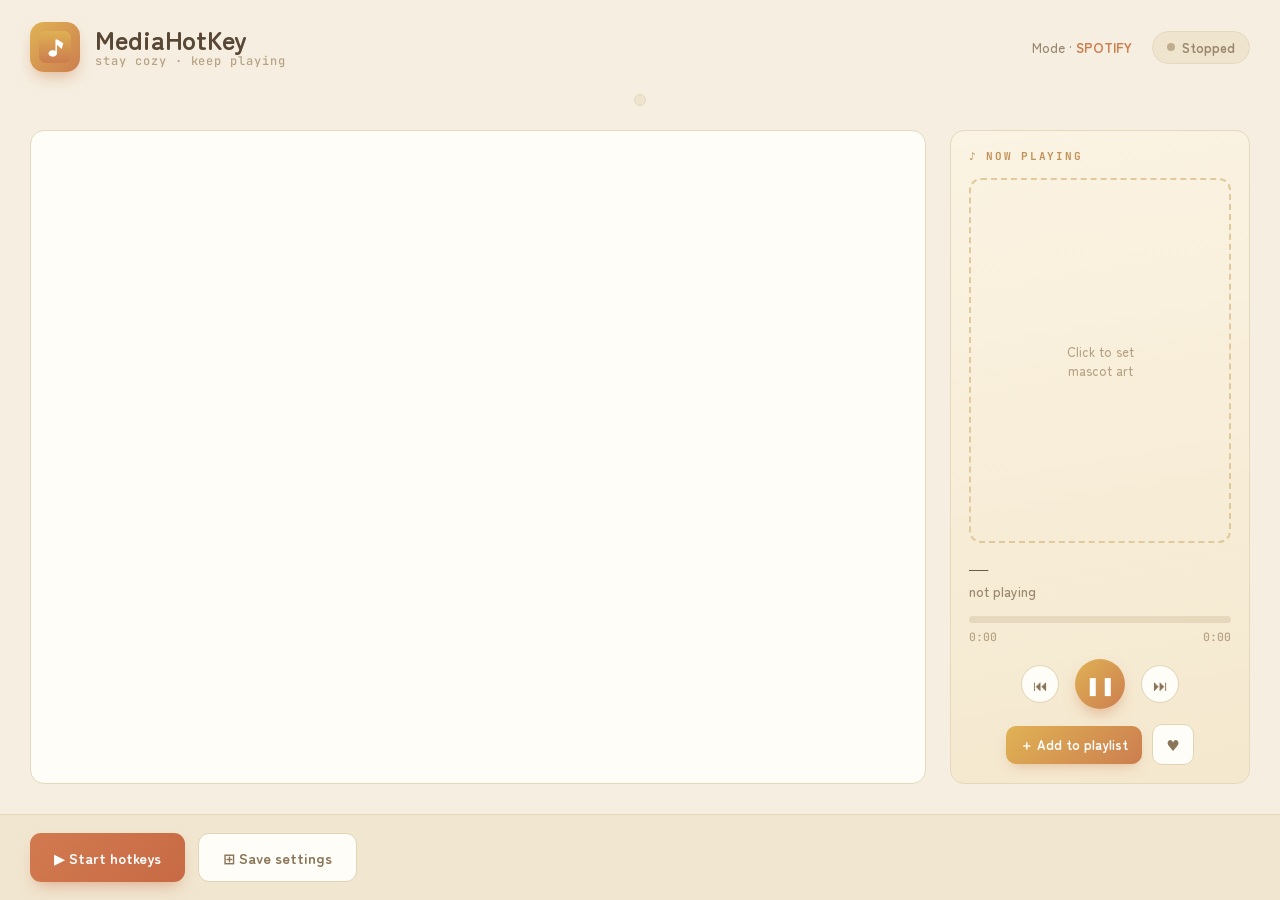
==== mediahotkey/web/index.html @ 5b4fa44e "Add "Add to playlist" + Like buttons to the now-playing panel (v1.0.4) Below the transport controls:" ====
<!DOCTYPE html>
<html lang="en">
<head>
<meta charset="utf-8">
<meta name="viewport" content="width=device-width, initial-scale=1">
<title>MediaHotKey</title>
<link rel="stylesheet" href="styles.css">
</head>
<body>
<div class="app">

  <!-- header -->
  <div class="header">
    <div class="brand">
      <div class="logo"><img src="logo.png" alt=""></div>
      <div>
        <div class="title">MediaHotKey</div>
        <div class="tag">stay cozy · keep playing</div>
      </div>
    </div>
    <div class="right">
      <div class="mode">Mode · <b id="mode-val">SPOTIFY</b></div>
      <div class="pill stopped" id="run-pill">
        <span class="dot"></span><span class="txt" id="run-txt">Stopped</span>
      </div>
    </div>
  </div>

  <!-- tabs -->
  <div class="tabbar">
    <div class="tabs" id="tabs"></div>
  </div>

  <!-- body -->
  <div class="body">
    <div class="content">

      <!-- Spotify -->
      <div class="panel" data-tab="Spotify">
        <div class="h-sec">Spotify Web API credentials</div>
        <div class="desc">Create an app at developer.spotify.com → Dashboard. Copy the Client ID
          and Client Secret. In the app's settings add the Redirect URI below exactly. Playback
          control (skip/pause) needs Spotify Premium.</div>
        <div class="row"><div class="lbl">Client ID</div>
          <input class="field" id="f-client-id" placeholder="from the Spotify dashboard"></div>
        <div class="row"><div class="lbl">Client Secret</div>
          <input class="field" id="f-client-secret" type="password" placeholder="kept on this machine only"></div>
        <div class="row"><div class="lbl">Redirect URI</div>
          <input class="field" id="f-redirect" placeholder="http://127.0.0.1:8888/callback"></div>
        <div class="btnrow">
          <button class="btn secondary" id="btn-dashboard">Open Spotify Dashboard ↗</button>
          <button class="btn primary" id="btn-test-spotify">Test / Authorize</button>
        </div>
        <div class="status" id="spotify-status"></div>
      </div>

      <!-- Discord -->
      <div class="panel" data-tab="Discord">
        <div class="h-sec">Discord webhook <span class="opt">(optional)</span></div>
        <div class="desc">Paste a Discord channel webhook URL to post warm now-playing cards, likes
          and mode switches. Leave blank to disable Discord entirely. Create one in a server:
          Channel → Edit → Integrations → Webhooks.</div>
        <div class="row"><div class="lbl">Webhook URL</div>
          <input class="field" id="f-webhook" placeholder="https://discord.com/api/webhooks/…  (optional)"></div>
        <div class="btnrow">
          <button class="btn sage" id="btn-test-discord">Send test message</button>
        </div>
        <div class="opt-row" id="discord-pause-row" style="margin-top:6px">
          <div class="toggle" id="discord-pause-toggle"><div class="knob"></div></div>
          <span>Pause webhook posts (keep the URL, stop sending)</span>
        </div>
        <div class="status" id="discord-status"></div>
      </div>

      <!-- Hotkeys -->
      <div class="panel" data-tab="Hotkeys">
        <div class="h-sec">Global hotkeys</div>
        <div class="desc">Click Record and press the combination you want (e.g. F9, or
          Ctrl+Shift+F9), or type it manually like 'ctrl+alt+f9'. These work system-wide while the
          engine is running.</div>
        <div id="hotkeys"></div>
      </div>

      <!-- General -->
      <div class="panel" data-tab="General">
        <div class="h-sec" style="margin-bottom:20px">Mode &amp; playback</div>
        <div class="gen-row"><div class="lbl">Start in mode</div>
          <div class="seg" id="seg-mode">
            <div class="opt" data-val="spotify">spotify</div>
            <div class="opt" data-val="media">media</div>
          </div>
        </div>
        <div class="gen-row" style="margin-bottom:9px"><div class="lbl">Media app hint</div>
          <input class="field sm" id="f-hint" placeholder="brave / chrome / msedge"></div>
        <div class="helper">In Media mode, prefer the browser/app whose id contains this word.
          Leave blank to control whatever is current.</div>
        <div class="gen-row" style="margin-bottom:28px"><div class="lbl">Poll interval (s)</div>
          <input class="field xs" id="f-poll"></div>
        <div class="h-sec" style="margin-bottom:16px">Options</div>
        <div class="opts" id="opts"></div>

        <div class="h-sec" style="margin:24px 0 8px">Updates</div>
        <div class="desc" style="margin-bottom:12px">Version <b id="upd-version">—</b>
          · <span id="upd-status">not checked yet</span></div>
        <div class="btnrow" style="margin-bottom:6px">
          <button class="btn secondary" id="btn-check-update">Check for updates</button>
          <button class="btn primary" id="btn-do-update">Update now</button>
          <button class="btn sage" id="btn-restart" style="display:none">Restart to apply</button>
        </div>

        <div class="cfgpath" id="cfgpath"></div>
      </div>

      <!-- Log -->
      <div class="panel" data-tab="Log">
        <div class="log-head">
          <div class="h-sec" style="margin:0">Activity log</div>
          <button class="btn clear" id="btn-clear">Clear log</button>
        </div>
        <div class="console" id="console"></div>
      </div>

    </div>

    <!-- mascot / now-playing -->
    <div class="mascot">
      <div class="np">♪ NOW PLAYING</div>
      <div class="art" id="art" title="Click to set mascot art">
        <div class="hint">Click to set<br>mascot art</div>
      </div>
      <div class="meta">
        <div class="t" id="np-title">—</div>
        <div class="a" id="np-artist">not playing</div>
      </div>
      <div>
        <div class="bar"><div class="fill" id="np-fill"></div></div>
        <div class="times"><span id="np-cur">0:00</span><span id="np-dur">0:00</span></div>
      </div>
      <div class="transport">
        <div class="tbtn" id="tp-prev">⏮</div>
        <div class="tbtn play" id="tp-play">❚❚</div>
        <div class="tbtn" id="tp-next">⏭</div>
      </div>
      <div class="np-actions">
        <button class="np-act add" id="np-add" title="Add the current track to its playlist (Spotify)">＋ Add to playlist</button>
        <button class="np-act like" id="np-like" title="Save to Liked Songs (Spotify)">♥</button>
      </div>
    </div>
  </div>

  <!-- footer -->
  <div class="footer">
    <div class="left">
      <button class="btn foot stop" id="btn-engine">▶ Start hotkeys</button>
      <button class="btn foot save" id="btn-save">⊞ Save settings</button>
    </div>
    <div class="caps" id="caps"></div>
  </div>

</div>
<div class="toast" id="toast"></div>
<script src="app.js"></script>
</body>
</html>
---- mediahotkey/web/styles.css ----
/* MediaHotKey — "Lo-fi Café" UI. Tokens taken verbatim from the design spec. */

/* Fonts are bundled locally (assets/fetch_fonts.py) so the app runs offline. */
@import url('fonts.css');

:root {
  --paper: #F6EFE1;
  --titlebar: #EEE2CC;
  --chip: #EFE4CE;
  --card: #FFFDF8;
  --field: #FBF6EA;
  --field-border: #E3D4B6;
  --panel-border: #E6D8BD;
  --footer: #F1E6D0;
  --ink: #574734;
  --body: #6e5c44;
  --muted: #9a876e;
  --faint: #b7a384;
  --fainter: #c0ad8d;
  --terra: #CC7E4F;
  --terra-top: #E0B254;
  --sage: #87A06F;
  --sage-deep: #6E8C56;
  --mustard: #E0B254;
  --red: #C76A45;
  --pill-bg: #EBF1E4;
  --pill-border: #C9DCB8;
  --logtag: #C89A5A;
  --ui: 'Zen Maru Gothic', 'Yu Gothic UI', 'Segoe UI', system-ui, sans-serif;
  --mono: 'JetBrains Mono', 'Consolas', ui-monospace, monospace;
}

* { box-sizing: border-box; }
html, body { margin: 0; height: 100%; }
body {
  font-family: var(--ui);
  background: var(--paper);
  color: var(--ink);
  user-select: none;
  overflow: hidden;
}
@keyframes mhk-pulse { 0%,100%{opacity:1} 50%{opacity:.3} }

.app { display: flex; flex-direction: column; height: 100vh; background: var(--paper); }

/* ---- header ---- */
.header { display: flex; align-items: center; justify-content: space-between;
  padding: 22px 30px 6px; flex: none; }
.header .brand { display: flex; align-items: center; gap: 15px; }
.header .logo { width: 50px; height: 50px; border-radius: 14px;
  background: linear-gradient(135deg, var(--terra-top), var(--terra));
  display: flex; align-items: center; justify-content: center;
  box-shadow: 0 8px 16px -4px rgba(204,126,79,.5); }
.header .logo img { width: 32px; height: 32px; }
.header .title { font: 700 26px var(--ui); color: var(--ink);
  letter-spacing: -.01em; line-height: 1.05; }
.header .tag { font: 500 12px var(--mono); color: var(--faint); letter-spacing: .08em; }
.header .right { display: flex; align-items: center; gap: 20px; }
.header .mode { font: 500 13.5px var(--ui); color: var(--muted); }
.header .mode b { color: var(--terra); font-weight: 700; }
.pill { display: flex; align-items: center; gap: 7px; background: var(--pill-bg);
  border: 1px solid var(--pill-border); padding: 6px 14px; border-radius: 18px; }
.pill .dot { width: 8px; height: 8px; border-radius: 50%; background: var(--sage); }
.pill.running .dot { animation: mhk-pulse 1.6s infinite; }
.pill.stopped { background: #EFE4CE; border-color: var(--panel-border); }
.pill.stopped .dot { background: #c0ad8d; animation: none; }
.pill .txt { font: 700 13px var(--ui); color: #5F7C49; }
.pill.stopped .txt { color: var(--muted); }

/* ---- tabs ---- */
.tabbar { display: flex; justify-content: center; padding: 16px 0 20px; flex: none; }
.tabs { display: inline-flex; gap: 4px; background: var(--chip);
  border: 1px solid var(--panel-border); padding: 5px; border-radius: 13px; }
.tab { padding: 8px 18px; border-radius: 8px; cursor: pointer; font: 500 15px var(--ui);
  color: var(--muted); transition: all .15s ease; white-space: nowrap; line-height: 1; }
.tab.active { background: var(--terra); color: #fffdf8; font-weight: 700; }

/* ---- body ---- */
.body { display: grid; grid-template-columns: 1fr 300px; gap: 24px;
  padding: 4px 30px 30px; flex: 1; min-height: 0; }
.body > * { min-height: 0; }   /* let grid children scroll instead of overflowing */
.content { background: var(--card); border: 1px solid var(--panel-border);
  border-radius: 14px; padding: 28px 30px; min-height: 0; overflow-y: auto; }
.panel { display: none; }
.panel.active { display: block; }

.h-sec { font: 700 21px var(--ui); color: var(--ink); margin-bottom: 7px; }
.h-sec .opt { color: var(--faint); font-size: 16px; }
.desc { font: 400 14px var(--ui); color: var(--muted); line-height: 1.6; margin-bottom: 26px; }

.row { display: flex; align-items: center; gap: 18px; margin-bottom: 16px; }
.row .lbl { width: 130px; flex: none; font: 500 14.5px var(--ui); color: var(--muted); }
.field { flex: 1; background: var(--field); border: 1px solid var(--field-border);
  border-radius: 10px; padding: 12px 15px; font: 500 14px var(--mono); color: #7C6A52;
  outline: none; min-width: 0; }
.field:focus { border-color: var(--terra); background: #fff; }
input.field::placeholder { color: #c7b594; }

.btnrow { display: flex; gap: 13px; margin: 4px 0 22px; flex-wrap: wrap; }
.btn { padding: 12px 24px; border-radius: 11px; font: 700 14.5px var(--ui);
  cursor: pointer; border: 0; color: #fff; }
.btn.secondary { background: #F2E9D6; border: 1px solid var(--field-border);
  color: #8a7558; font-weight: 600; }
.btn.primary { background: linear-gradient(135deg, var(--terra-top), var(--terra));
  box-shadow: 0 8px 16px -6px rgba(204,126,79,.5); }
.btn.sage { background: linear-gradient(135deg, var(--sage), var(--sage-deep));
  box-shadow: 0 8px 16px -6px rgba(110,140,86,.5); }
.btn.stop { background: linear-gradient(135deg, #D27A4F, var(--red));
  box-shadow: 0 8px 16px -6px rgba(199,106,69,.5); }
.btn:active { transform: translateY(1px); }

.status { display: flex; align-items: center; gap: 8px; font: 600 14.5px var(--ui);
  color: #5F7C49; min-height: 20px; }
.status .muted { color: var(--muted); font-weight: 400; }
.status.err { color: var(--red); }

/* hotkeys */
.hkrow { display: flex; align-items: center; gap: 16px; margin-bottom: 13px; }
.hkrow .lbl { width: 185px; flex: none; font: 600 14.5px var(--ui); color: var(--body); }
.btn.record { padding: 11px 20px; border-radius: 10px; font: 700 13.5px var(--ui);
  background: linear-gradient(135deg, var(--terra-top), var(--terra)); flex: none; }
.btn.record.recording { background: #b06038; }

/* segmented + small fields */
.seg { display: inline-flex; background: #F2E9D6; border: 1px solid var(--field-border);
  border-radius: 10px; padding: 4px; }
.seg .opt { padding: 8px 20px; border-radius: 7px; font: 600 14px var(--ui);
  color: var(--muted); cursor: pointer; }
.seg .opt.active { background: linear-gradient(135deg, var(--terra-top), var(--terra));
  color: #fff; font-weight: 700; }
.gen-row { display: flex; align-items: center; gap: 18px; margin-bottom: 18px; }
.gen-row .lbl { width: 160px; flex: none; font: 500 14.5px var(--ui); color: var(--muted); }
.field.sm { flex: none; width: 220px; }
.field.xs { flex: none; width: 90px; }
.helper { font: 400 13px var(--ui); color: var(--faint); line-height: 1.5;
  margin: -8px 0 20px 178px; }

/* toggles */
.opts { display: flex; flex-direction: column; gap: 15px; }
.opt-row { display: flex; align-items: center; gap: 13px; cursor: pointer; }
.toggle { width: 44px; height: 24px; border-radius: 20px; background: #DCCDAE;
  position: relative; flex: none; transition: background .15s; }
.toggle .knob { position: absolute; top: 2.5px; left: 2.5px; width: 19px; height: 19px;
  border-radius: 50%; background: #fff; transition: left .15s; }
.toggle.on { background: var(--sage); }
.toggle.on .knob { left: 22.5px; }
.opt-row span { font: 500 14.5px var(--ui); color: var(--body); }
.cfgpath { font: 400 12.5px var(--mono); color: var(--fainter); margin-top: 26px;
  word-break: break-all; }

/* log */
.log-head { display: flex; align-items: center; justify-content: space-between; margin-bottom: 14px; }
.btn.clear { background: #F2E9D6; border: 1px solid var(--field-border); color: #8a7558;
  padding: 9px 18px; border-radius: 10px; font: 600 13.5px var(--ui); }
.console { background: var(--field); border: 1px solid var(--panel-border);
  border-radius: 12px; padding: 14px 16px; height: 400px; overflow: auto; }
.logline { display: flex; gap: 9px; padding: 3.5px 0; font: 500 13px var(--mono); line-height: 1.5; }
.logline .pre { color: var(--logtag); flex: none; }
.logline .bd { color: var(--body); white-space: pre-wrap; }

/* mascot panel */
.mascot { background: linear-gradient(170deg, #FBF3E3, #F4E8CE); border: 1px solid var(--panel-border);
  border-radius: 14px; padding: 18px; display: flex; flex-direction: column; gap: 15px;
  min-height: 0; overflow-y: auto; overflow-x: hidden; }
.mascot > *:not(.art) { flex: none; }   /* keep meta/progress/transport full size */
.mascot .np { font: 700 11px var(--mono); letter-spacing: .16em; color: #C0925A; }
.art { width: 100%; flex: 1 1 auto; min-height: 150px; border-radius: 12px; border: 2px dashed #E0C99A;
  background-size: cover; background-position: center; cursor: pointer; position: relative;
  display: flex; align-items: center; justify-content: center; overflow: hidden; }
.art.filled { border-style: solid; border-color: var(--panel-border); }
.art .hint { font: 500 13px var(--ui); color: #b7a384; text-align: center; padding: 12px; }
.art.filled .hint { display: none; }
.meta .t { font: 700 19px var(--ui); color: var(--ink); line-height: 1.2;
  overflow-wrap: anywhere; display: -webkit-box; -webkit-line-clamp: 2;
  -webkit-box-orient: vertical; overflow: hidden; }
.meta .a { font: 500 14px var(--ui); color: var(--muted); overflow-wrap: anywhere;
  white-space: nowrap; overflow: hidden; text-overflow: ellipsis; }
.bar { height: 7px; border-radius: 6px; background: var(--panel-border); overflow: hidden; }
.bar .fill { height: 100%; background: linear-gradient(90deg, var(--terra-top), var(--terra)); width: 0; }
.times { display: flex; justify-content: space-between; font: 500 11.5px var(--mono);
  color: var(--faint); margin-top: 6px; }
.transport { display: flex; align-items: center; justify-content: center; gap: 16px; }
.tbtn { width: 38px; height: 38px; border-radius: 50%; background: #FFFDF8;
  border: 1px solid var(--field-border); display: flex; align-items: center; justify-content: center;
  color: #8a7558; cursor: pointer; font-size: 15px; }
.tbtn.play { width: 50px; height: 50px; color: #fff; font-size: 18px; border: 0;
  background: linear-gradient(135deg, var(--terra-top), var(--terra));
  box-shadow: 0 8px 16px -5px rgba(204,126,79,.55); }
.np-actions { display: flex; gap: 10px; justify-content: center; align-items: center; }
.np-act { display: flex; align-items: center; gap: 6px; padding: 9px 14px; border-radius: 10px;
  border: 1px solid var(--field-border); background: #FFFDF8; color: #8a7558;
  font: 600 13px var(--ui); cursor: pointer; }
.np-act:hover { background: #F2E9D6; }
.np-act:active { transform: translateY(1px); }
.np-act.add { border: 0; color: #fff;
  background: linear-gradient(135deg, var(--terra-top), var(--terra));
  box-shadow: 0 6px 14px -6px rgba(204,126,79,.5); }
.np-act.like { font-size: 15px; padding: 9px 13px; }
.np-act.like:hover { color: var(--like, #E91E63); }

/* footer */
.footer { display: flex; align-items: center; justify-content: space-between;
  padding: 18px 30px; border-top: 1px solid var(--panel-border); background: var(--footer); flex: none; }
.footer .left { display: flex; gap: 13px; }
.btn.foot { padding: 13px 24px; border-radius: 11px; font: 700 14.5px var(--ui); }
.btn.foot.save { background: #FFFDF8; border: 1px solid var(--field-border); color: #8a7558; font-weight: 600; }
.caps { display: flex; gap: 18px; font: 500 13px var(--mono); color: var(--faint); }
.caps .ok { color: var(--sage); }
.caps .no { color: var(--red); }

/* toast */
.toast { position: fixed; bottom: 22px; left: 50%; transform: translateX(-50%);
  background: rgba(87,71,52,.95); color: #fff; padding: 11px 20px; border-radius: 10px;
  font: 600 13.5px var(--ui); opacity: 0; transition: opacity .2s; pointer-events: none; z-index: 50; }
.toast.show { opacity: 1; }
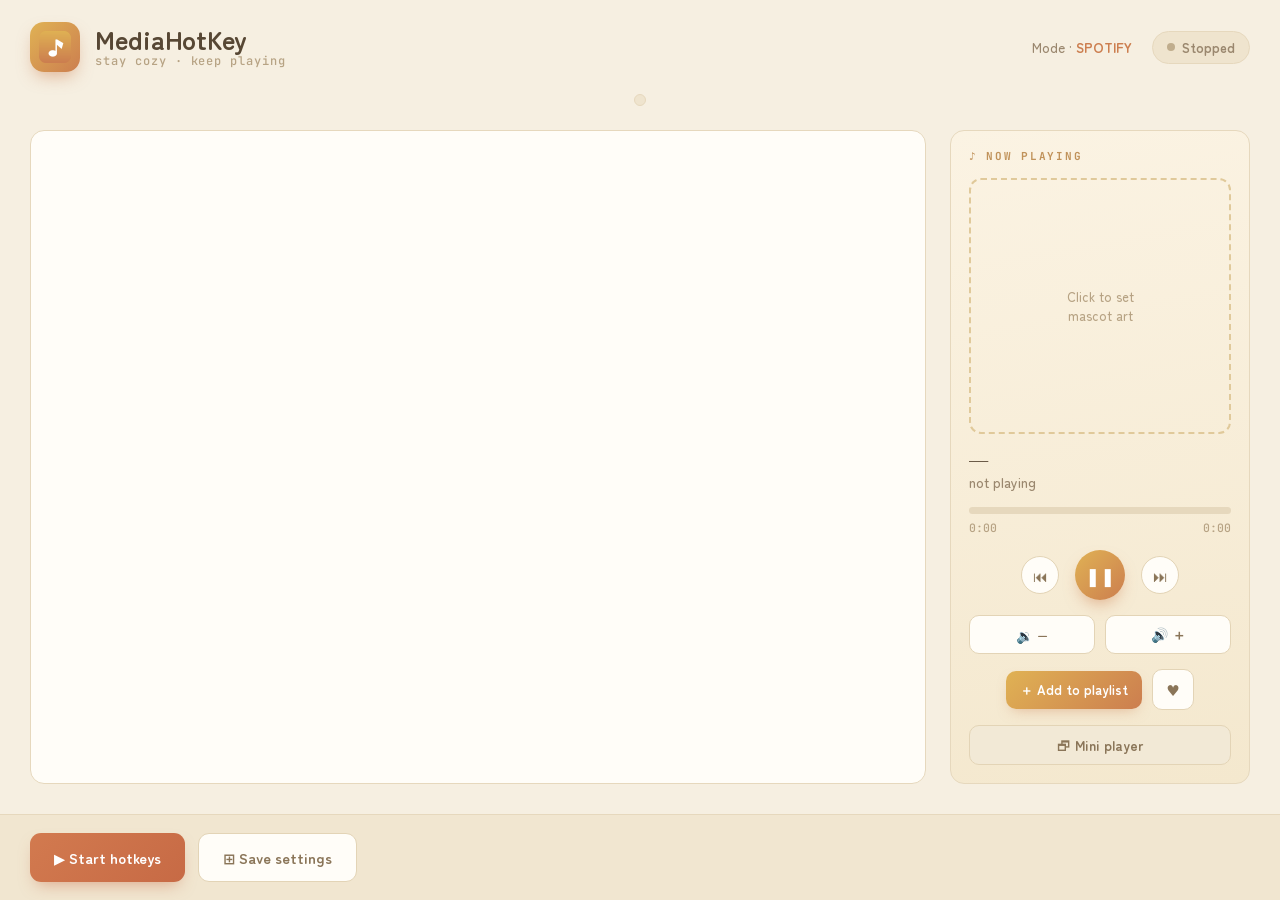
==== commit 4bde024a: "Add volume +/- and an always-on-top Mini player (v1.0.13) - engine.volume(delta): Spotify Web API vo" ====
--- a/mediahotkey/web/index.html
+++ b/mediahotkey/web/index.html
@@ -108,6 +108,15 @@
           <button class="btn sage" id="btn-restart" style="display:none">Restart to apply</button>
         </div>
 
+        <div class="btnrow" style="margin-top:14px">
+          <button class="btn secondary" id="btn-shortcut">Create desktop shortcut</button>
+        </div>
+
+        <details class="patch">
+          <summary>Patch notes &amp; version history</summary>
+          <div id="patch-list"></div>
+        </details>
+
         <div class="cfgpath" id="cfgpath"></div>
       </div>
 
@@ -141,10 +150,15 @@
         <div class="tbtn play" id="tp-play">❚❚</div>
         <div class="tbtn" id="tp-next">⏭</div>
       </div>
+      <div class="vol">
+        <button class="vbtn" id="vol-down" title="Volume down">🔉 −</button>
+        <button class="vbtn" id="vol-up" title="Volume up">🔊 ＋</button>
+      </div>
       <div class="np-actions">
         <button class="np-act add" id="np-add" title="Add the current track to its playlist (Spotify)">＋ Add to playlist</button>
         <button class="np-act like" id="np-like" title="Save to Liked Songs (Spotify)">♥</button>
       </div>
+      <button class="np-mini" id="btn-mini" title="Open a small always-on-top player">🗗 Mini player</button>
     </div>
   </div>
 
--- a/mediahotkey/web/styles.css
+++ b/mediahotkey/web/styles.css
@@ -145,6 +145,19 @@
 .toggle.on { background: var(--sage); }
 .toggle.on .knob { left: 22.5px; }
 .opt-row span { font: 500 14.5px var(--ui); color: var(--body); }
+.patch { margin-top: 16px; background: var(--field); border: 1px solid var(--field-border);
+  border-radius: 10px; padding: 4px 14px; }
+.patch summary { cursor: pointer; font: 600 14px var(--ui); color: var(--body);
+  padding: 8px 0; list-style: none; user-select: none; }
+.patch summary::-webkit-details-marker { display: none; }
+.patch summary::before { content: '▸ '; color: var(--terra); }
+.patch[open] summary::before { content: '▾ '; }
+.patch-ver { padding: 6px 0 10px; border-top: 1px solid #efe3c8; }
+.patch-ver:first-child { border-top: 0; }
+.patch-h { font: 700 13.5px var(--mono); color: var(--terra); margin-bottom: 4px; }
+.patch-ver ul { margin: 0; padding-left: 18px; }
+.patch-ver li { font: 400 13px var(--ui); color: var(--body); line-height: 1.5; margin: 2px 0; }
+
 .cfgpath { font: 400 12.5px var(--mono); color: var(--fainter); margin-top: 26px;
   word-break: break-all; }
 
@@ -165,7 +178,8 @@
 .mascot > *:not(.art) { flex: none; }   /* keep meta/progress/transport full size */
 .mascot .np { font: 700 11px var(--mono); letter-spacing: .16em; color: #C0925A; }
 .art { width: 100%; flex: 1 1 auto; min-height: 150px; border-radius: 12px; border: 2px dashed #E0C99A;
-  background-size: cover; background-position: center; cursor: pointer; position: relative;
+  background-size: contain; background-repeat: no-repeat; background-position: center;
+  cursor: pointer; position: relative;
   display: flex; align-items: center; justify-content: center; overflow: hidden; }
 .art.filled { border-style: solid; border-color: var(--panel-border); }
 .art .hint { font: 500 13px var(--ui); color: #b7a384; text-align: center; padding: 12px; }
@@ -198,6 +212,16 @@
 .np-act.like { font-size: 15px; padding: 9px 13px; }
 .np-act.like:hover { color: var(--like, #E91E63); }
 
+.vol { display: flex; gap: 10px; justify-content: center; }
+.vbtn { flex: 1; padding: 8px 0; border-radius: 10px; border: 1px solid var(--field-border);
+  background: #FFFDF8; color: #8a7558; font: 600 14px var(--ui); cursor: pointer; }
+.vbtn:hover { background: #F2E9D6; }
+.vbtn:active { transform: translateY(1px); }
+.np-mini { width: 100%; padding: 9px 0; border: 1px solid var(--field-border); border-radius: 10px;
+  background: #F2E9D6; color: #8a7558; font: 600 13.5px var(--ui); cursor: pointer; }
+.np-mini:hover { background: #eaddc0; }
+.np-mini:active { transform: translateY(1px); }
+
 /* footer */
 .footer { display: flex; align-items: center; justify-content: space-between;
   padding: 18px 30px; border-top: 1px solid var(--panel-border); background: var(--footer); flex: none; }
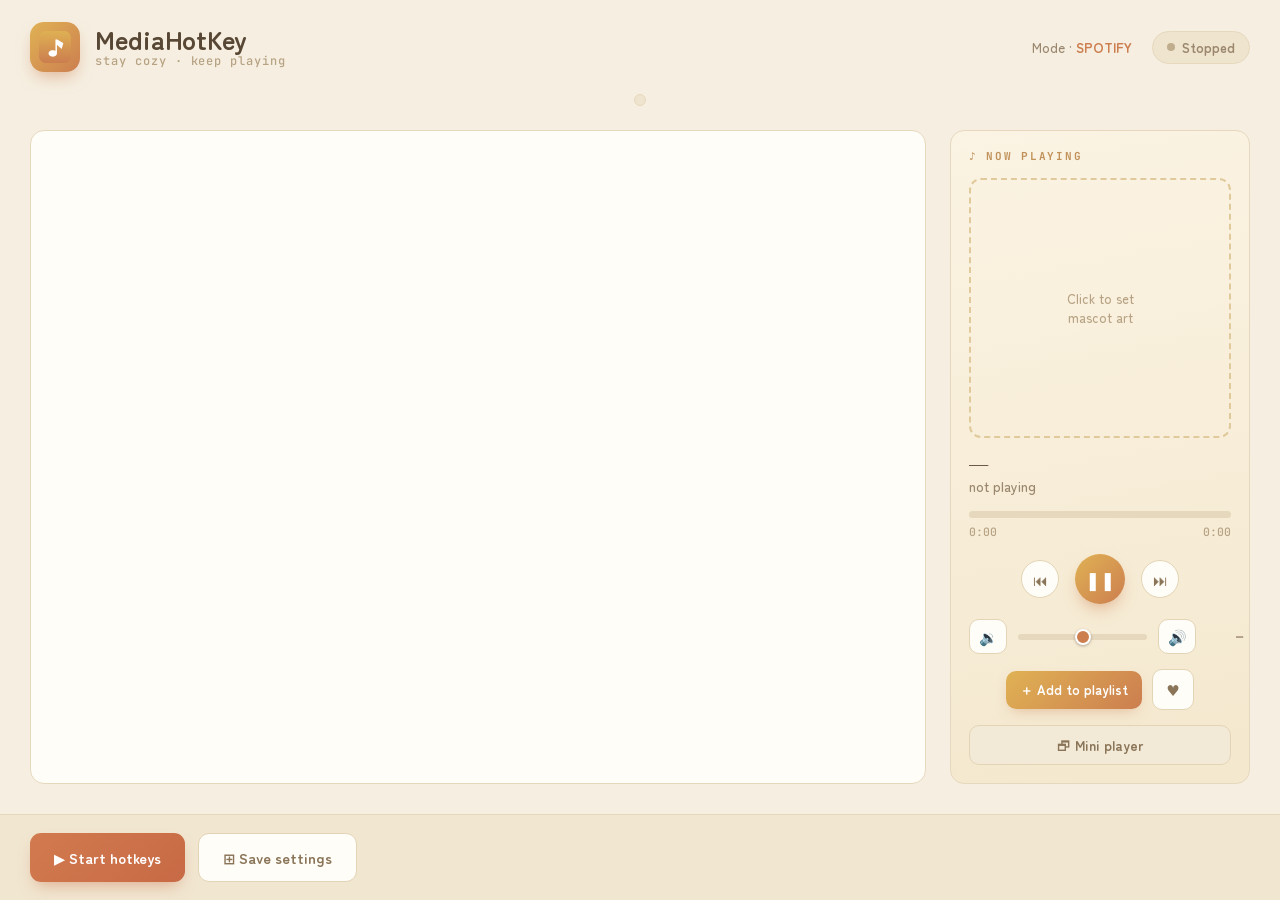
==== commit 8a22a27a: "Show volume level: live slider + percentage (v1.0.17) Per-app volume changed audio silently with no " ====
--- a/mediahotkey/web/index.html
+++ b/mediahotkey/web/index.html
@@ -151,8 +151,10 @@
         <div class="tbtn" id="tp-next">⏭</div>
       </div>
       <div class="vol">
-        <button class="vbtn" id="vol-down" title="Volume down">🔉 −</button>
-        <button class="vbtn" id="vol-up" title="Volume up">🔊 ＋</button>
+        <button class="vbtn sm" id="vol-down" title="Volume down">🔉</button>
+        <input type="range" min="0" max="100" value="50" class="vrange" id="vol-range">
+        <button class="vbtn sm" id="vol-up" title="Volume up">🔊</button>
+        <span class="vpct" id="vol-pct">—</span>
       </div>
       <div class="np-actions">
         <button class="np-act add" id="np-add" title="Add the current track to its playlist (Spotify)">＋ Add to playlist</button>
--- a/mediahotkey/web/styles.css
+++ b/mediahotkey/web/styles.css
@@ -212,11 +212,18 @@
 .np-act.like { font-size: 15px; padding: 9px 13px; }
 .np-act.like:hover { color: var(--like, #E91E63); }
 
-.vol { display: flex; gap: 10px; justify-content: center; }
+.vol { display: flex; gap: 9px; align-items: center; }
 .vbtn { flex: 1; padding: 8px 0; border-radius: 10px; border: 1px solid var(--field-border);
   background: #FFFDF8; color: #8a7558; font: 600 14px var(--ui); cursor: pointer; }
+.vbtn.sm { flex: none; width: 38px; padding: 6px 0; font-size: 15px; }
 .vbtn:hover { background: #F2E9D6; }
 .vbtn:active { transform: translateY(1px); }
+.vpct { flex: none; width: 38px; text-align: right; font: 600 12px var(--mono); color: var(--muted); }
+.vrange { flex: 1; -webkit-appearance: none; appearance: none; height: 6px; border-radius: 6px;
+  background: var(--panel-border); outline: none; cursor: pointer; }
+.vrange::-webkit-slider-thumb { -webkit-appearance: none; appearance: none; width: 16px; height: 16px;
+  border-radius: 50%; background: var(--terra); border: 2px solid #fff;
+  box-shadow: 0 1px 3px rgba(0,0,0,.3); }
 .np-mini { width: 100%; padding: 9px 0; border: 1px solid var(--field-border); border-radius: 10px;
   background: #F2E9D6; color: #8a7558; font: 600 13.5px var(--ui); cursor: pointer; }
 .np-mini:hover { background: #eaddc0; }
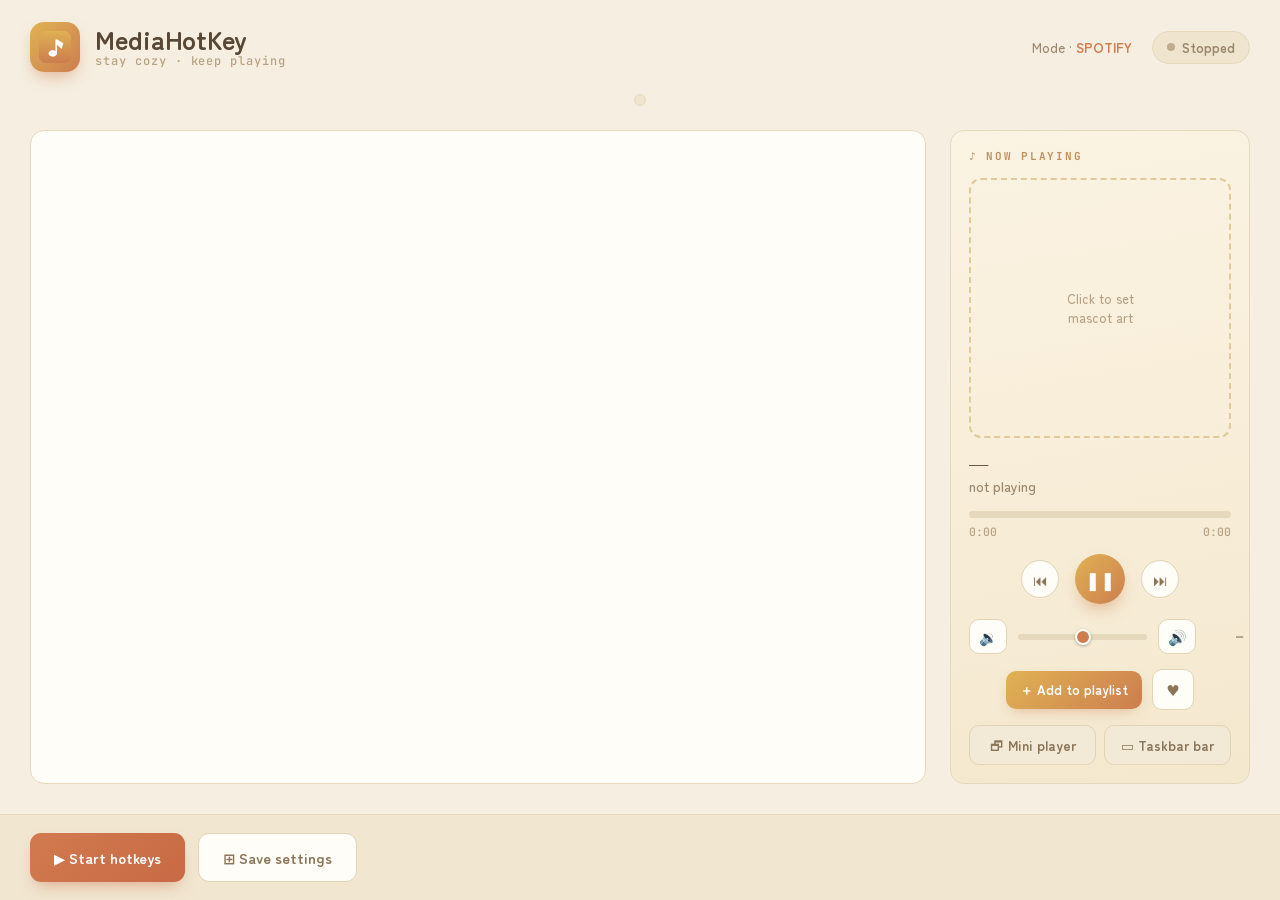
==== commit c2d89df5: "Add a compact "Taskbar bar" mini player A second overlay option alongside the full mini player: a sl" ====
--- a/mediahotkey/web/index.html
+++ b/mediahotkey/web/index.html
@@ -160,7 +160,10 @@
         <button class="np-act add" id="np-add" title="Add the current track to its playlist (Spotify)">＋ Add to playlist</button>
         <button class="np-act like" id="np-like" title="Save to Liked Songs (Spotify)">♥</button>
       </div>
-      <button class="np-mini" id="btn-mini" title="Open a small always-on-top player">🗗 Mini player</button>
+      <div class="np-minis">
+        <button class="np-mini" id="btn-mini" title="Open the full always-on-top mini player (cover, volume, add/like)">🗗 Mini player</button>
+        <button class="np-mini" id="btn-bar" title="Open a tiny strip to hover over your taskbar while gaming in windowed mode">▭ Taskbar bar</button>
+      </div>
     </div>
   </div>
 
--- a/mediahotkey/web/styles.css
+++ b/mediahotkey/web/styles.css
@@ -224,7 +224,8 @@
 .vrange::-webkit-slider-thumb { -webkit-appearance: none; appearance: none; width: 16px; height: 16px;
   border-radius: 50%; background: var(--terra); border: 2px solid #fff;
   box-shadow: 0 1px 3px rgba(0,0,0,.3); }
-.np-mini { width: 100%; padding: 9px 0; border: 1px solid var(--field-border); border-radius: 10px;
+.np-minis { display: flex; gap: 8px; }
+.np-mini { flex: 1; width: 100%; padding: 9px 0; border: 1px solid var(--field-border); border-radius: 10px;
   background: #F2E9D6; color: #8a7558; font: 600 13.5px var(--ui); cursor: pointer; }
 .np-mini:hover { background: #eaddc0; }
 .np-mini:active { transform: translateY(1px); }
